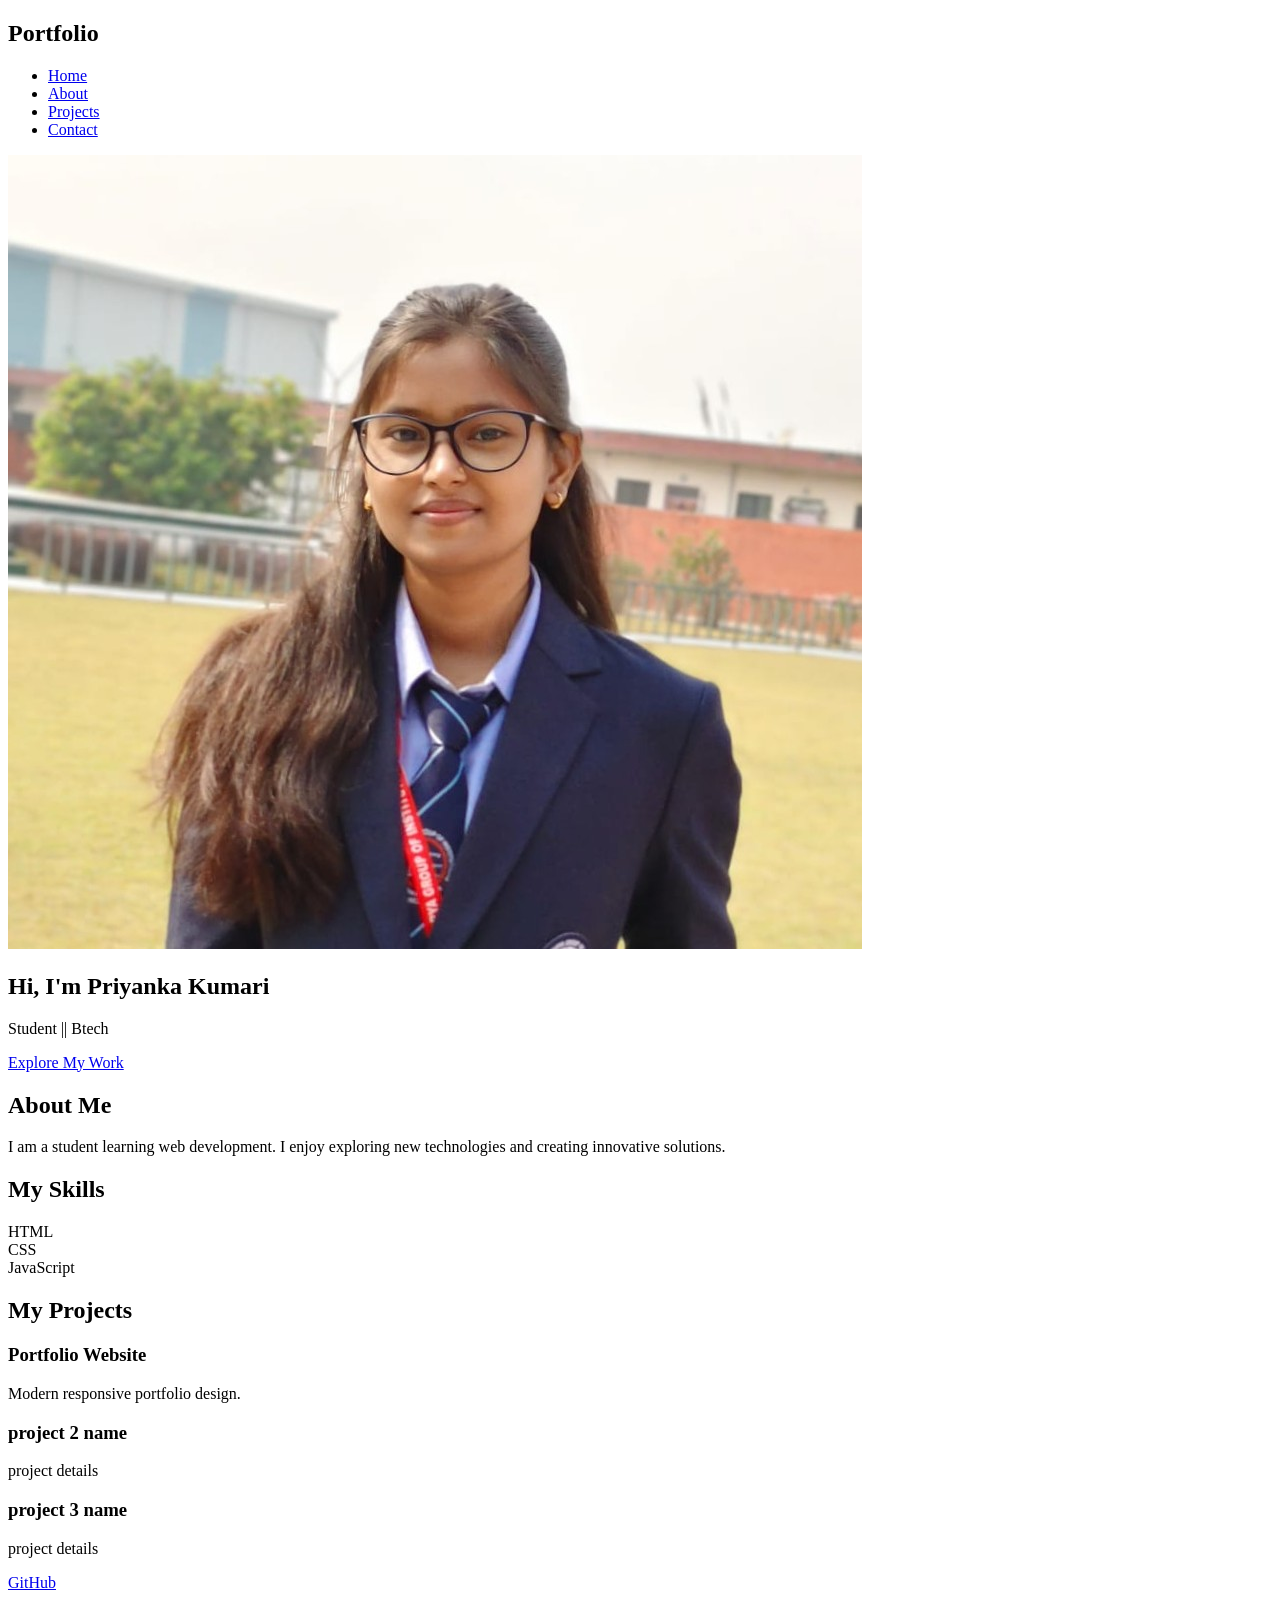
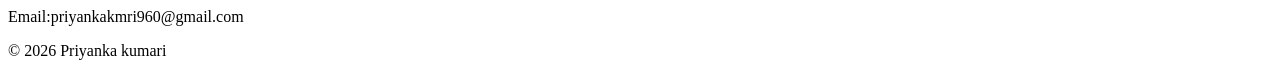
==== index.html @ f90f278d "fix index.html case" ====
<!DOCTYPE html>
<html lang="en">
<head>
  <meta charset="UTF-8">
  <meta name="viewport" content="width=device-width, initial-scale=1.0">
  <title>My Portfolio</title>
  <link rel="stylesheet" href="style.css">
</head>
<body>

<header>
  <nav>
    <h2 class="logo">Portfolio</h2>
    <ul>
      <li><a href="#home">Home</a></li>
      <li><a href="#about">About</a></li>
      <li><a href="#projects">Projects</a></li>
      <li><a href="#contact">Contact</a></li>
    </ul>
  </nav>
</header>

<!-- HERO -->
<section id="home" class="hero">
  <div class="overlay"></div>
  <div class="hero-content">

   <img src="WhatsApp Image 2026-04-16 at 9.59.14 PM.jpeg" alt="Profile" class="profile-img">

    <h1>Hi, I'm <span>Priyanka Kumari</span></h1>
    <p> Student || Btech </p> <a href="#projects" class="btn">Explore My Work</a>
  </div>
</section>



<!-- ABOUT -->
<section id="about" class="section glass">
  <h2>About Me</h2>
  <p>I am a student learning web development. I enjoy exploring new technologies and creating innovative solutions.</p>
</section>

<!-- Skills -->
    <section id="skills" class="section">
        <h2>My Skills</h2>
        <div class="skills-container">
            <div class="skill">HTML</div>
            <div class="skill">CSS</div>
            <div class="skill">JavaScript</div>
        </div>
    </section>


<!-- PROJECTS -->
<section id="projects" class="section">
  <h2>My Projects</h2>
  <div class="projects-container">

    <div class="project-card">
      <h3>Portfolio Website</h3>
      <p>Modern responsive portfolio design.</p>
    </div>

    <div class="project-card">
      <h3>project 2 name</h3>
      <p>project details</p>
    </div>

    <div class="project-card">
      <h3>project 3 name</h3>
      <p>project details</p>
    </div>

  </div>
</section>
<div class="github-section">
<a href="https://github.com/Priyanka-798" class="github-link" target="_blank">GitHub</a>
</div>
<!-- CONTACT -->
<section id="contact" class="section glass">
  
  <p>Email:priyankakmri960@gmail.com</p>
</section>

<footer>
  <p>© 2026 Priyanka kumari</p>
</footer>

</body>
</html>
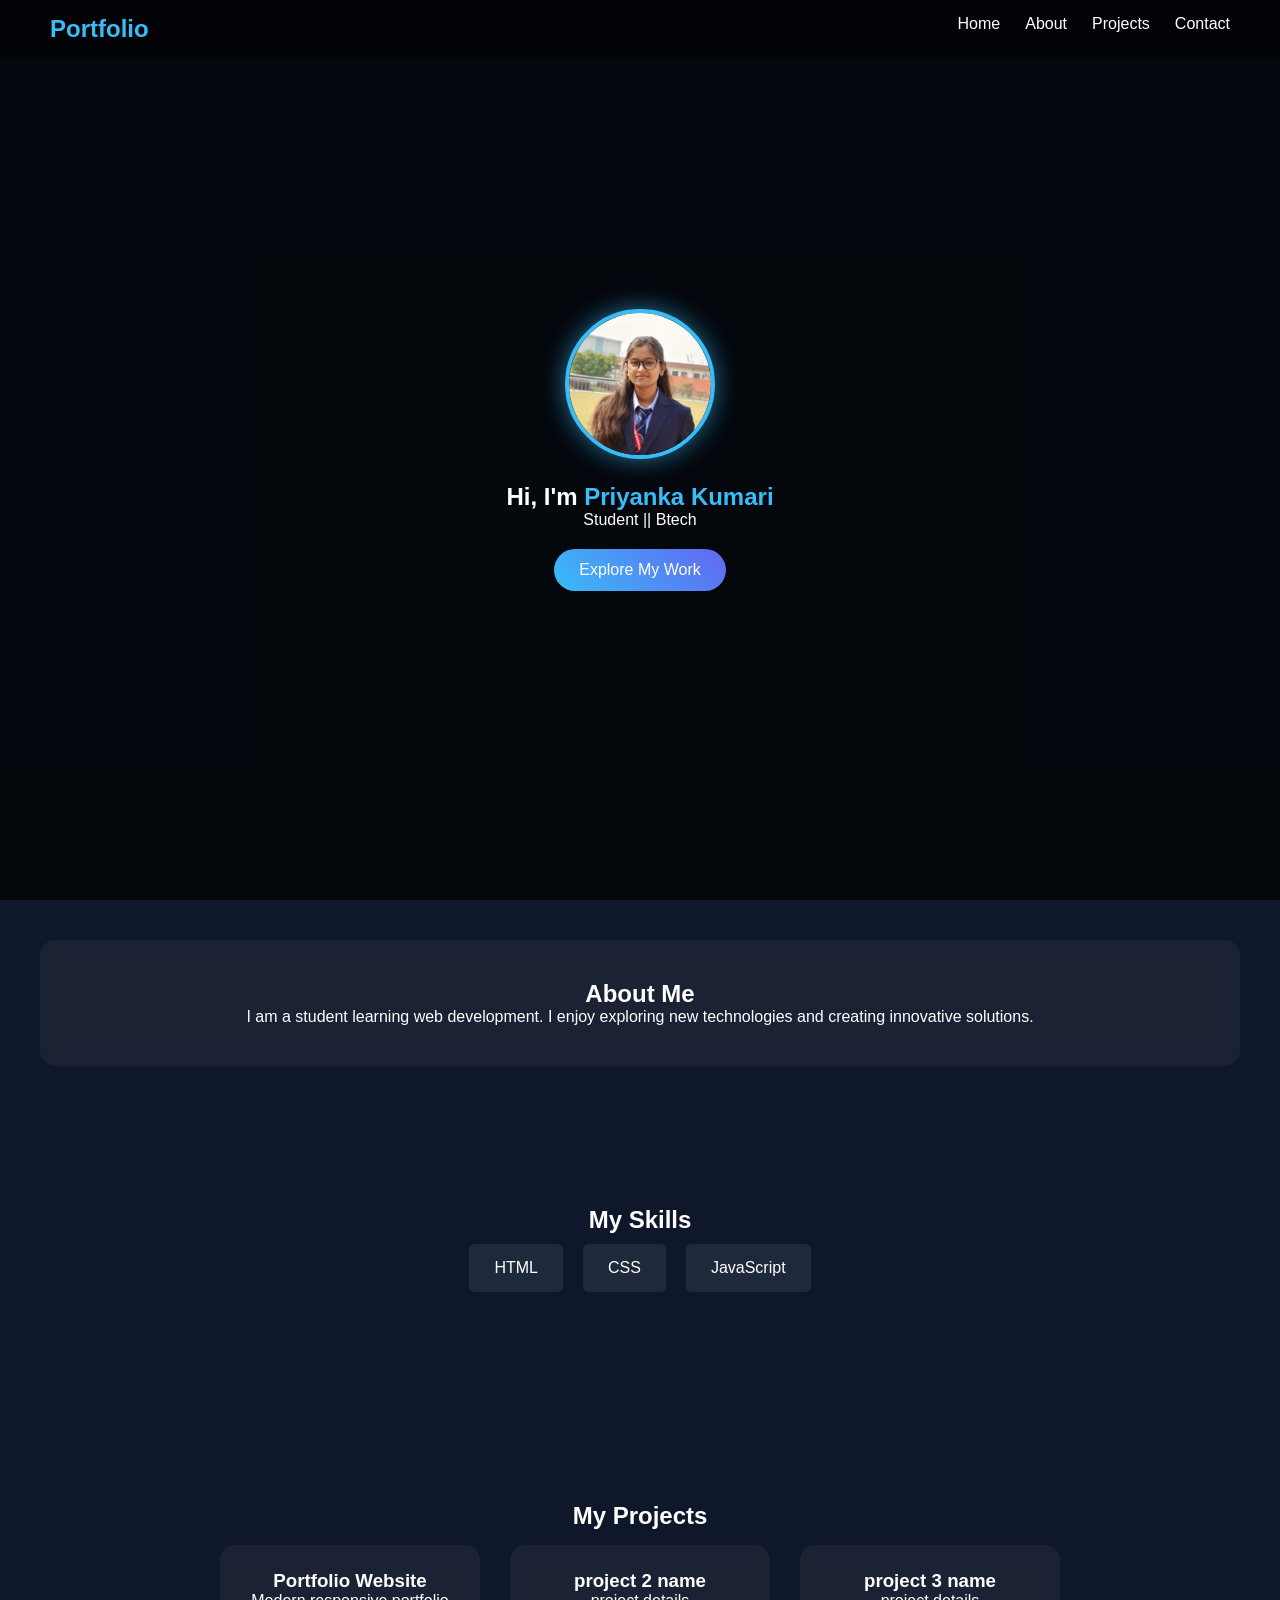
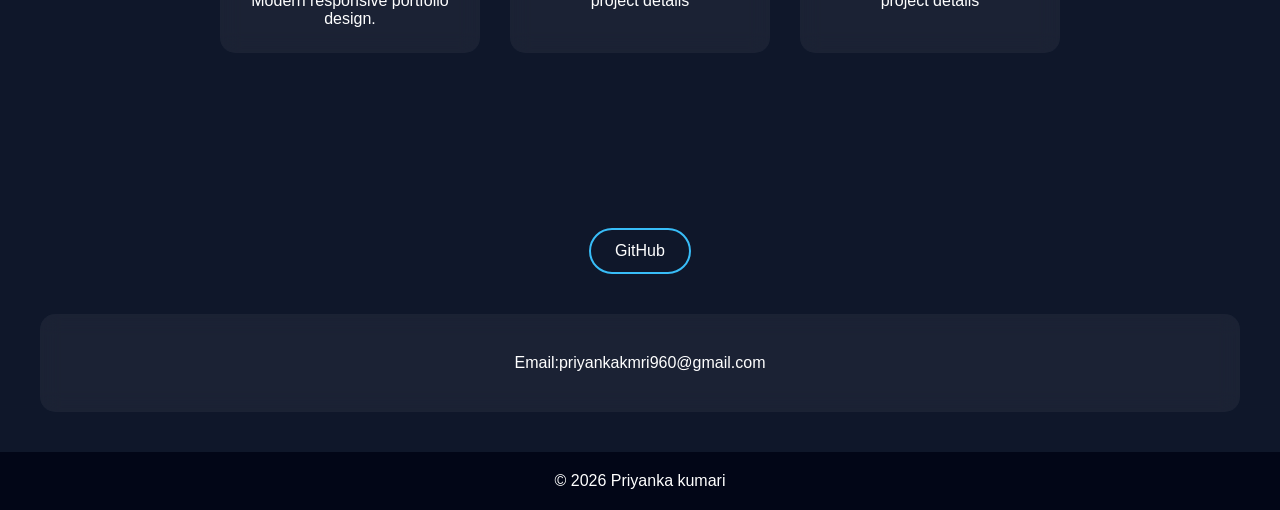
==== commit e6dd4761: "fix image src to Image.jpg" ====
--- a/index.html
+++ b/index.html
@@ -25,7 +25,7 @@
   <div class="overlay"></div>
   <div class="hero-content">
 
-   <img src="WhatsApp Image 2026-04-16 at 9.59.14 PM.jpeg" alt="Profile" class="profile-img">
+   <img src="Image.jpg" alt="Profile" class="profile-img">
 
     <h1>Hi, I'm <span>Priyanka Kumari</span></h1>
     <p> Student || Btech </p> <a href="#projects" class="btn">Explore My Work</a>
--- a/style.css
+++ b/style.css
@@ -0,0 +1,223 @@
+* {
+  margin: 0;
+  padding: 0;
+  box-sizing: border-box;
+  font-family: 'Poppins', sans-serif;
+}
+
+body {
+  color: white;
+  background: #0f172a;
+}
+
+/* NAVBAR */
+header {
+  position: fixed;
+  width: 100%;
+  top: 0;
+  background: rgba(0,0,0,0.5);
+  backdrop-filter: blur(10px);
+  padding: 15px 50px;
+  z-index: 1000;
+}
+
+nav {
+  display: flex;
+  justify-content: space-between;
+}
+
+nav ul {
+  display: flex;
+  list-style: none;
+}
+
+nav ul li {
+  margin-left: 25px;
+}
+
+nav a {
+  color: white;
+  text-decoration: none;
+  transition: 0.3s;
+}
+
+nav a:hover {
+  color: #38bdf8;
+}
+
+.logo {
+  color: #38bdf8;
+}
+
+/* PROFILE IMAGE */
+.profile-img {
+  width: 150px;
+  height: 150px;
+  border-radius: 50%;
+  border: 4px solid #38bdf8;
+  margin-bottom: 20px;
+  object-fit: cover;
+
+  /* Glow effect */
+  box-shadow: 0 0 25px rgba(56,189,248,0.6);
+
+  transition: 0.4s;
+}
+
+/* Hover animation */
+.profile-img:hover {
+  transform: scale(1.1);
+  box-shadow: 0 0 40px rgba(56,189,248,0.9);
+}
+
+/* HERO WITH BACKGROUND IMAGE */
+.hero {
+  height: 100vh;
+  background: url('https://images.unsplash.com/photo-1498050108023-c5249f4df085') no-repeat center/cover;
+  display: flex;
+  justify-content: center;
+  align-items: center;
+  position: relative;
+}
+
+/* DARK OVERLAY */
+.overlay {
+  position: absolute;
+  width: 100%;
+  height: 100%;
+  background: rgba(0,0,0,0.7);
+}
+
+/* HERO CONTENT */
+.hero-content {
+  position: relative;
+  text-align: center;
+}
+
+.hero h1 span {
+  color: #38bdf8;
+}
+
+.btn {
+  margin-top: 20px;
+  display: inline-block;
+  padding: 12px 25px;
+  background: linear-gradient(45deg, #38bdf8, #6366f1);
+  color: white;
+  border-radius: 25px;
+  text-decoration: none;
+  transition: 0.3s;
+}
+
+.btn:hover {
+  transform: scale(1.1);
+}
+
+/* SECOND BACKGROUND SECTION */
+
+
+/* Overlay */
+.bg-overlay {
+  position: absolute;
+  width: 100%;
+  height: 100%;
+  background: rgba(0,0,0,0.6);
+}
+
+/* Content */
+.bg-content {
+  position: relative;
+  text-align: center;
+  color: white;
+}
+
+.bg-content h2 {
+  font-size: 40px;
+  color: #38bdf8;
+}
+
+.bg-content p {
+  margin-top: 10px;
+  font-size: 18px;
+}
+
+/* SECTION */
+.section {
+  padding: 100px 20px;
+  text-align: center;
+}
+
+/* GLASS EFFECT */
+.glass {
+  margin: 40px;
+  padding: 40px;
+  border-radius: 15px;
+  background: rgba(255,255,255,0.05);
+  backdrop-filter: blur(10px);
+}
+
+/* Skills */
+.skills-container {
+    display: flex;
+    justify-content: center;
+    flex-wrap: wrap;
+}
+
+.skill {
+    background: #1e293b;
+    margin: 10px;
+    padding: 15px 25px;
+    border-radius: 5px;
+}
+
+/* PROJECTS */
+.projects-container {
+  display: flex;
+  flex-wrap: wrap;
+  justify-content: center;
+}
+
+.project-card {
+  background: rgba(255,255,255,0.05);
+  margin: 15px;
+  padding: 25px;
+  width: 260px;
+  border-radius: 15px;
+  transition: 0.4s;
+  backdrop-filter: blur(10px);
+}
+
+.project-card:hover {
+  transform: translateY(-10px) scale(1.05);
+  background: rgba(56,189,248,0.2);
+}
+
+.github-section {
+  margin-top: 40px;
+  text-align: center;
+}
+
+.github-link {
+  display: inline-block;
+  margin-top: 20px;
+  padding: 12px 24px;
+  color: white;
+  background: #0f172a;
+  border: 2px solid #38bdf8;
+  border-radius: 999px;
+  text-decoration: none;
+  transition: 0.3s;
+}
+
+.github-link:hover {
+  background: #38bdf8;
+  color: #0f172a;
+  transform: scale(1.05);
+}
+
+/* FOOTER */
+footer {
+  text-align: center;
+  padding: 20px;
+  background: #020617;
+}
